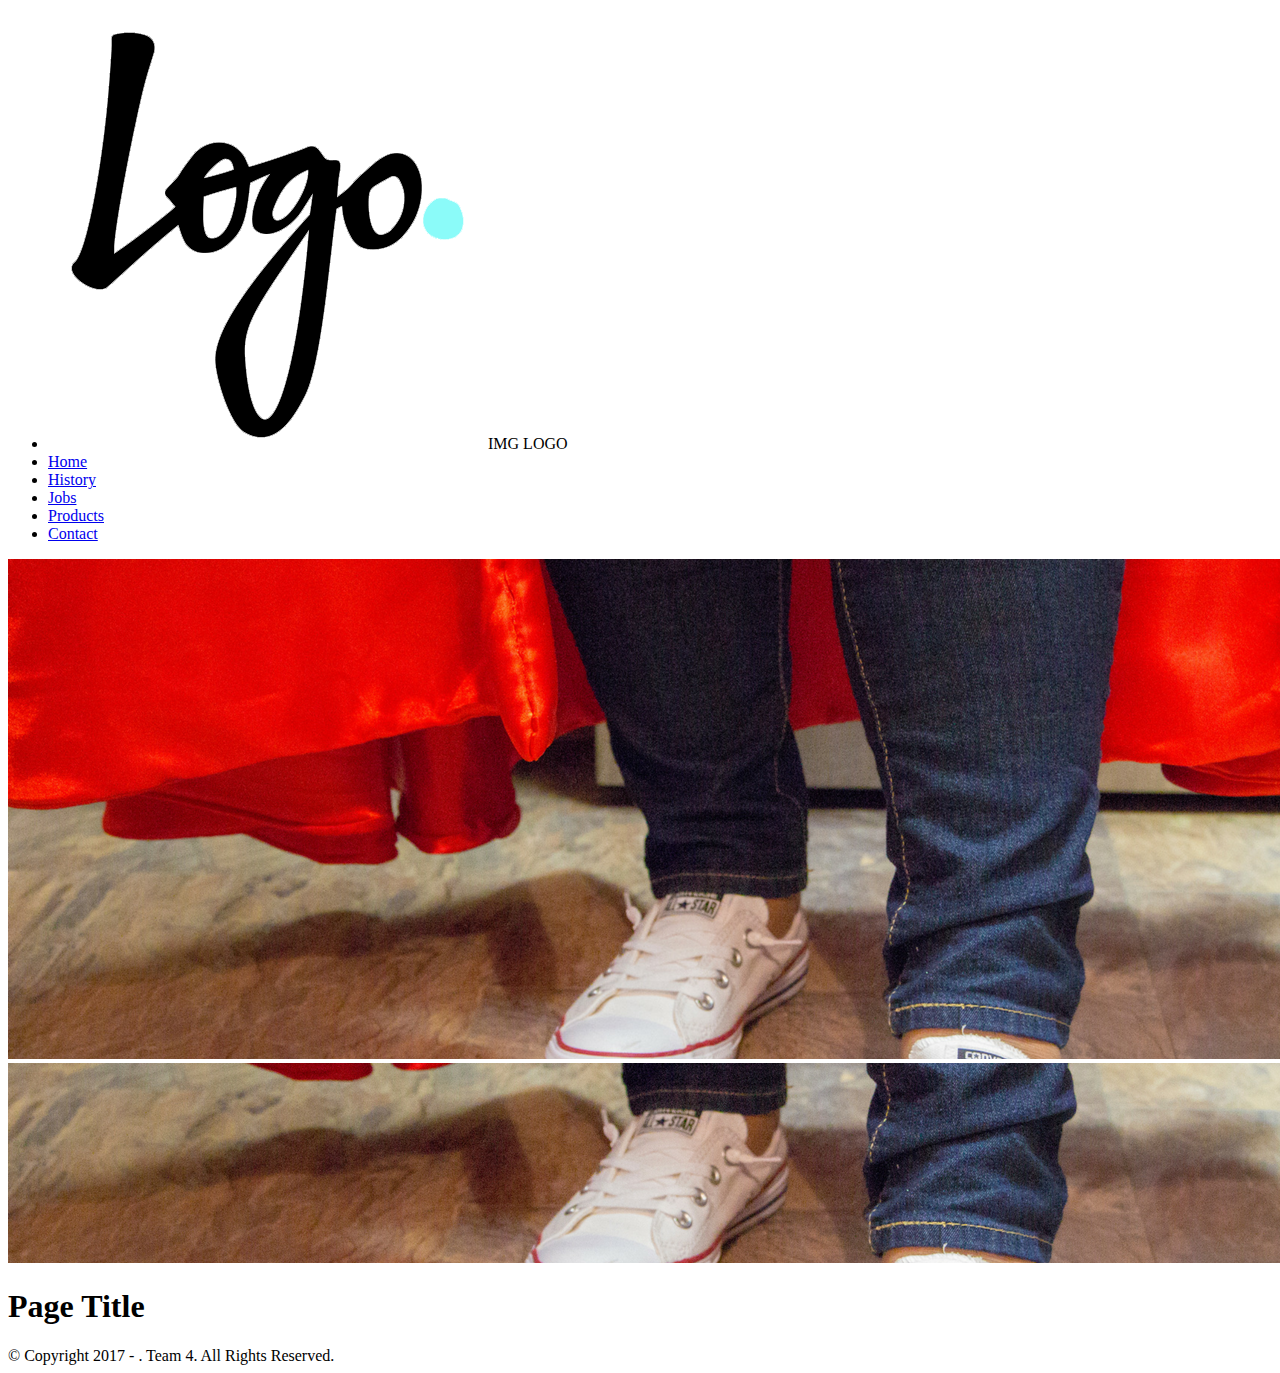
==== contact.html @ b1271606 "made new pages" ====
<!DOCTYPE html>
<html>
  <head>
    <meta charset="utf-8">
    <title></title>
  </head>
  <body>
  	<header>
	  	<nav>
				<ul>
					<li><img src="images/logo.png" alt="">IMG LOGO</li>
					<li><a href="index.html">Home</a></li>
					<li><a href="history.html">History</a></li>
					<li><a href="jobs.html">Jobs</a></li>
					<li><a href="products.html">Products</a></li>
					<li><a href="contact.html">Contact</a></li>
				</ul>
		</nav>

	<div class="heroImage"><img src="images/blog-header.png" alt="Header Image"></div>
	<div class="heroImage"><img src="images/page-header-img.png" alt="Header Image"></div>
	<div class="title"><h1>Page Title</h1></div>
	</header>
	<main>
		
	</main>
  </body>
  <footer>© Copyright 2017 - . Team 4. All Rights Reserved.</footer>
</html>
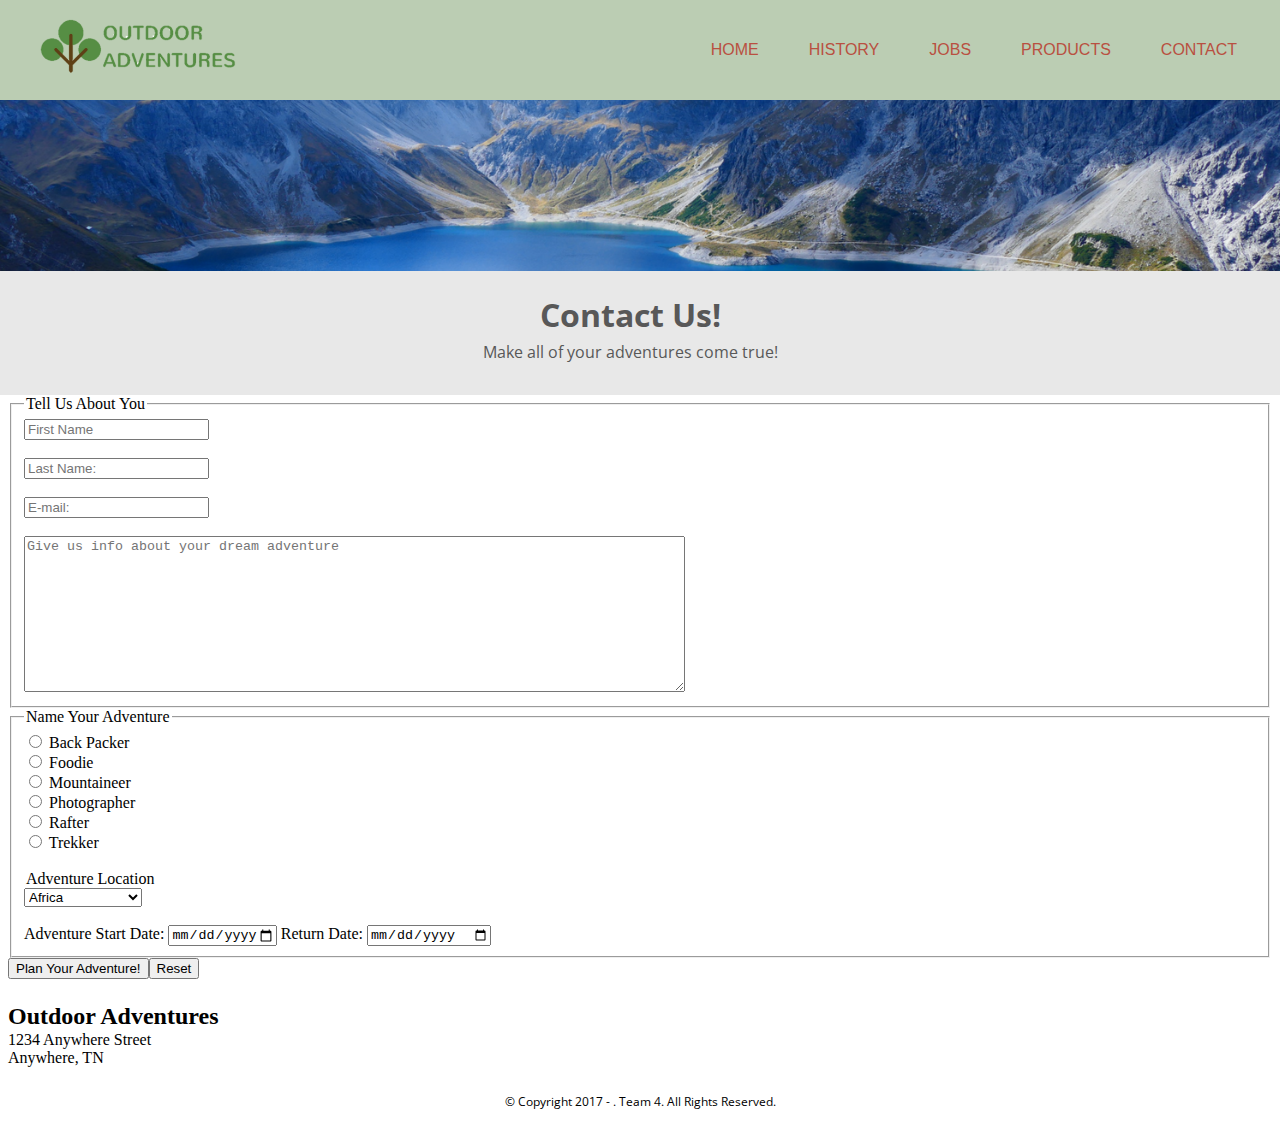
==== commit 94939b82: "completed new pages and css" ====
--- a/contact.html
+++ b/contact.html
@@ -2,13 +2,15 @@
 <html>
   <head>
     <meta charset="utf-8">
-    <title></title>
+    <title>Contact Outdoor Adventures Today!</title>
+    <link rel="stylesheet" type="text/css" href="css/main.css">
+    <link rel="stylesheet" type="text/css" href="css/contact.css">
   </head>
   <body>
   	<header>
 	  	<nav>
-				<ul>
-					<li><img src="images/logo.png" alt="">IMG LOGO</li>
+				<ul class="main-nav">
+					<li class="none"><a href="index.html"><img src="images/logo.png" alt="" width="200px"></a></li>
 					<li><a href="index.html">Home</a></li>
 					<li><a href="history.html">History</a></li>
 					<li><a href="jobs.html">Jobs</a></li>
@@ -17,12 +19,63 @@
 				</ul>
 		</nav>
 
-	<div class="heroImage"><img src="images/blog-header.png" alt="Header Image"></div>
 	<div class="heroImage"><img src="images/page-header-img.png" alt="Header Image"></div>
-	<div class="title"><h1>Page Title</h1></div>
+	<div class="title"><h1>Contact Us!</h1>
+	<p>Make all of your adventures come true!</p>
+	</div>
 	</header>
 	<main>
-		
+
+		<div class="adventureform">
+			<form>
+				<fieldset>
+				    <legend>Tell Us About You</legend>
+				  <input type="text" name="firstname" placeholder="First Name"><br>
+				  <br>
+				  <input type="text" name="lastname" placeholder="Last Name:"><br>
+				  <br>
+				  <input type="email" name="email" placeholder="E-mail:"><br>
+				 <br>
+				    <textarea name="message" rows="10" cols="80" placeholder="Give us info about your dream adventure"></textarea><br>
+
+				</fieldset>
+
+				<fieldset>
+				<legend>Name Your Adventure</legend>
+				  <input type="radio" name="adventuretype" value="back-packer"> Back Packer<br>
+				  <input type="radio" name="adventuretype" value="foodie"> Foodie<br>
+				  <input type="radio" name="adventuretype" value="mountaineer"> Mountaineer<br>
+				  <input type="radio" name="adventuretype" value="photographer"> Photographer<br>
+				  <input type="radio" name="adventuretype" value="rafter"> Rafter<br>
+				  <input type="radio" name="adventuretype" value="trekker" > Trekker<br><br>
+
+
+				  <legend>Adventure Location</legend>
+				  <select name="location">
+				  <option value="africa">Africa</option>
+				  <option value="antartica">Antartica & Artic</option>
+				  <option value="asia">Asia</option>
+				  <option value="aussie">Austrailia</option>
+				  <option value="centralamerica">Central America</option>
+				  <option value="europe">Europe</option>
+				</select>
+				<br><br>
+					Adventure Start Date: <input type="date" name="bday" max="1979-12-31"> 
+					Return Date: <input type="date" name="bday" min="2000-01-02">
+				</fieldset>
+
+			    <input type="submit" value="Plan Your Adventure!"><input type="reset">
+			</form>
+
+		</div>
+
+		<div id="contact-info">
+			<p class="bold">Outdoor Adventures</p>
+			<p>1234 Anywhere Street<br>
+			Anywhere, TN
+
+		</div>
+
 	</main>
   </body>
   <footer>© Copyright 2017 - . Team 4. All Rights Reserved.</footer>
--- a/css/main.css
+++ b/css/main.css
@@ -0,0 +1,117 @@
+@import url('https://fonts.googleapis.com/css?family=Open+Sans');
+
+h1, h2, h3{
+	font-family: "Open Sans";
+}
+
+
+/* -- NAVIGATION -- */
+
+nav{
+	background-color:#BBCDB3;
+	margin-top:-8px;
+	margin-left: -10px;
+	padding-right: 20px;
+	width: 100%;
+	display: flex;
+	flex-direction: column;
+	display: -webkit-flex;
+	display: flex;
+}
+
+.main-nav {
+  display: -webkit-flex;
+  display: flex;
+
+}
+
+ul.main-nav {
+	list-style-type: none;
+}
+
+.main-nav li:first-child {
+  margin-right: auto;
+}
+
+.main-nav a {
+	font-family: "Arial";
+	font-size: 1em;
+	margin: 10px;
+	border-radius: 5px;
+/*	background: #D01E00;*/
+	color: #B95041;
+	display: block;
+	padding: 15px;
+	text-decoration: none;
+	text-align: center;
+	text-transform: uppercase;
+}
+
+.main-nav li a:hover{
+	background: white;
+	color: #0159A0;
+}
+
+li.none a{
+	margin: 0;
+	padding: 0px;
+}
+
+li.none a:hover{
+	margin: 0;
+	background-color: #BBCDB3;
+}
+
+.heroImage img{
+	width: 101.7%;
+	margin-left:-8px;
+}
+
+.title{
+	color: #585858;
+	font-family: "Open Sans";
+	width: 100%;
+	height: 60px;
+	background-color: #E8E8E8;
+	margin:0 auto;
+	margin-top:-30px;
+	margin-left: -10px;
+	padding-right: 20px;
+	text-align: center;
+	padding-top: 40px;
+	padding-bottom: 50px;
+	line-height: 1em;
+}
+
+.title h1{
+	font-family: "Open Sans";
+	color: #585858;
+}
+
+footer{
+	font-size: .75em;
+	padding: 10px;
+	text-align: center;
+	font-family: "Open Sans";
+}
+
+
+
+
+
+
+
+
+
+
+
+
+
+
+
+
+
+
+
+
+
--- a/css/contact.css
+++ b/css/contact.css
@@ -0,0 +1,9 @@
+form{
+
+}
+
+.bold{
+	font-weight: bold;
+	margin-bottom: -15px;
+	font-size: 1.5em;
+}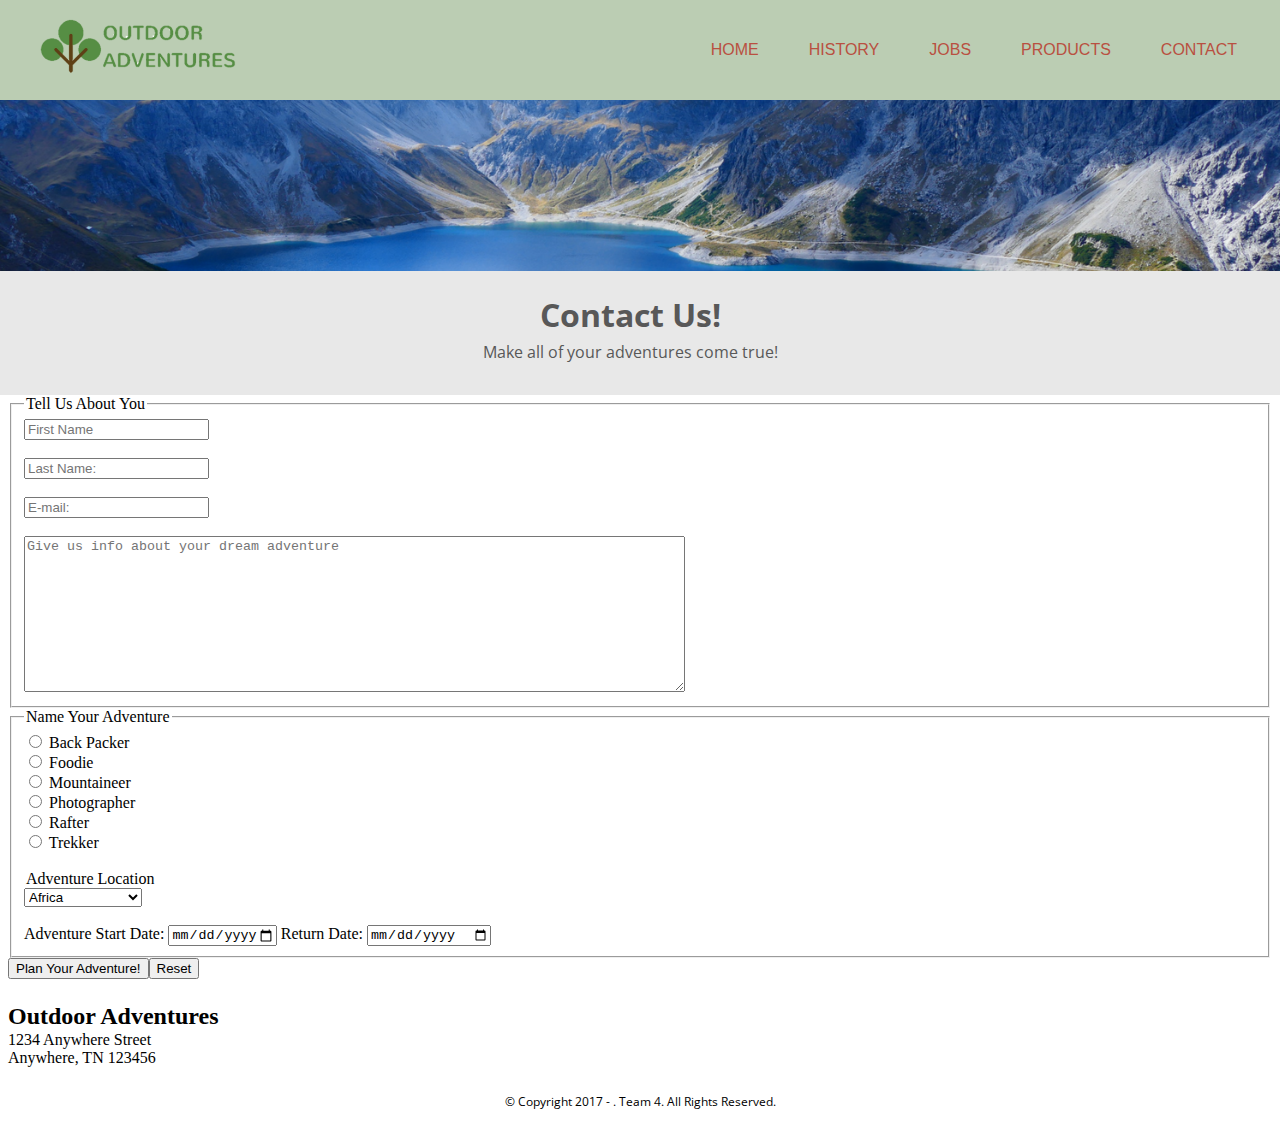
==== commit de9e1424: "contact page updates" ====
--- a/contact.html
+++ b/contact.html
@@ -72,7 +72,8 @@
 		<div id="contact-info">
 			<p class="bold">Outdoor Adventures</p>
 			<p>1234 Anywhere Street<br>
-			Anywhere, TN
+			Anywhere, TN 123456<br>
+			
 
 		</div>
 
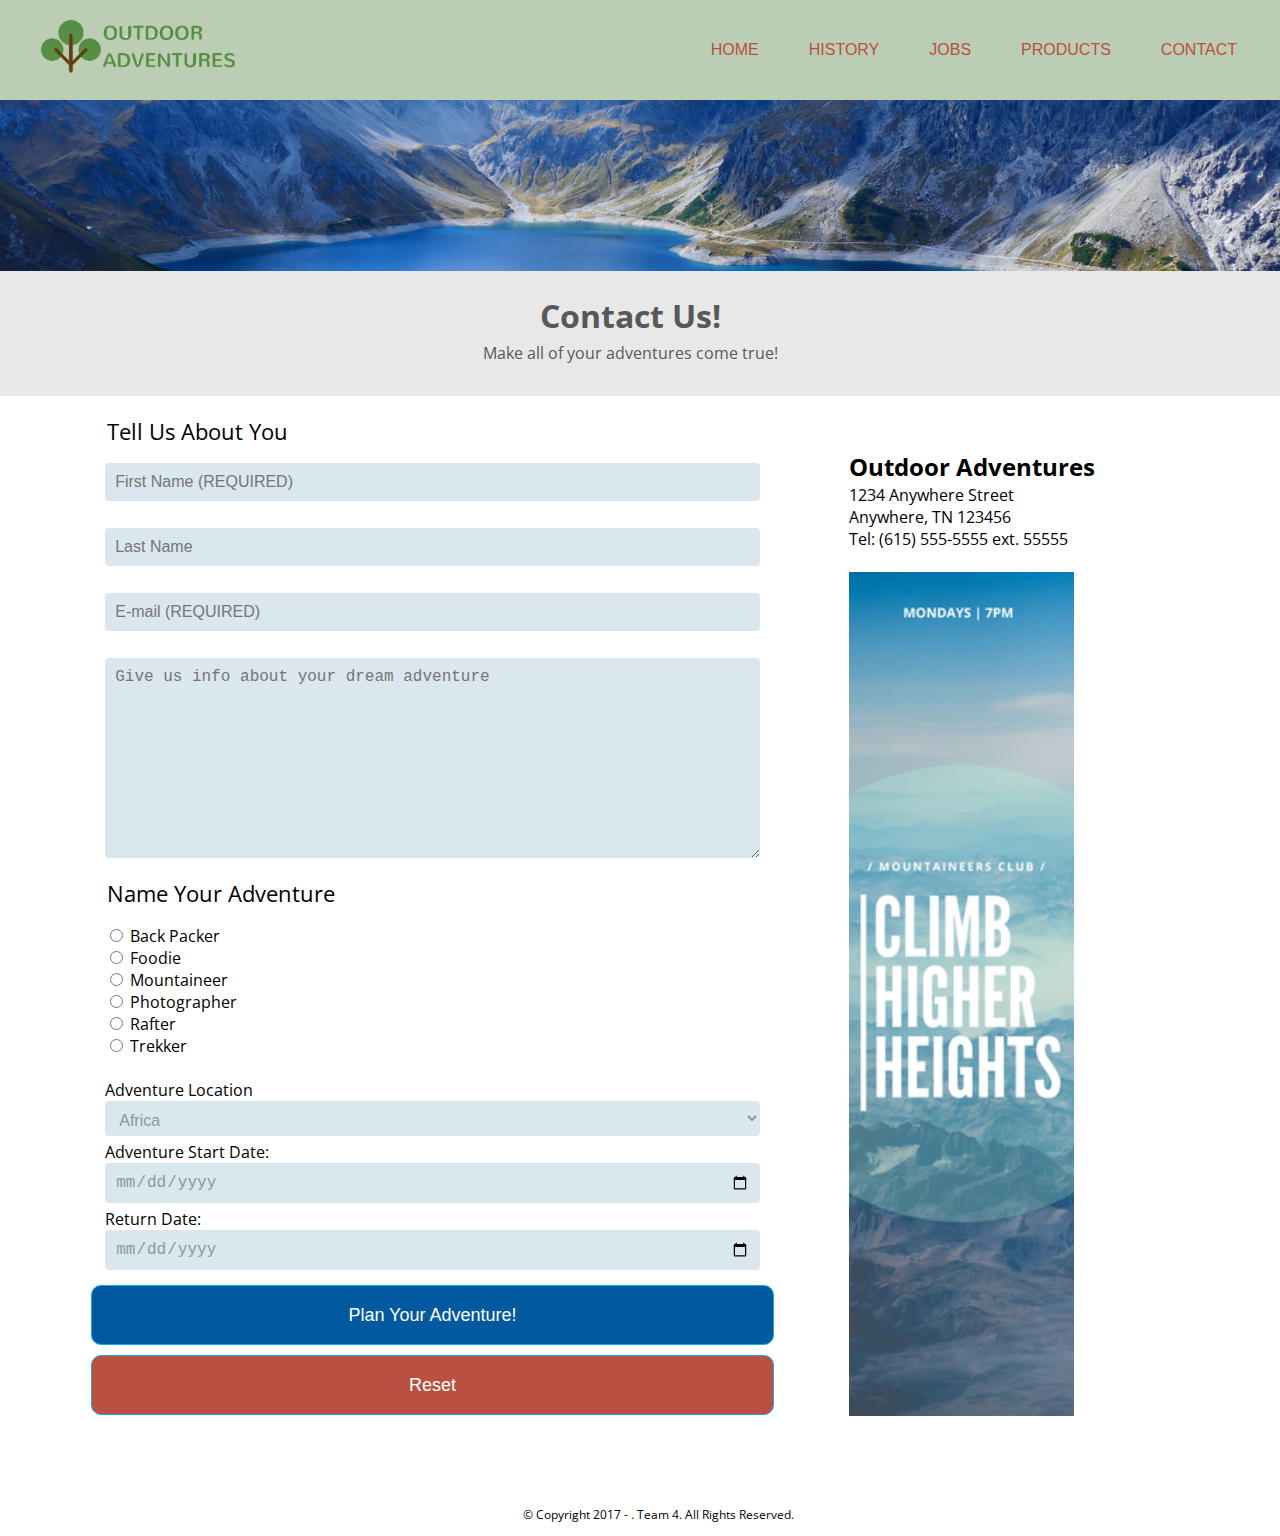
==== commit 1f765073: "Styled contact page and added footer styles to main.css" ====
--- a/contact.html
+++ b/contact.html
@@ -24,17 +24,17 @@
 	<p>Make all of your adventures come true!</p>
 	</div>
 	</header>
-	<main>
+	<main class="contact-main">
 
 		<div class="adventureform">
 			<form>
 				<fieldset>
 				    <legend>Tell Us About You</legend>
-				  <input type="text" name="firstname" placeholder="First Name"><br>
+				  <input type="text" name="firstname" placeholder="First Name (REQUIRED)" required><br>
 				  <br>
-				  <input type="text" name="lastname" placeholder="Last Name:"><br>
+				  <input type="text" name="lastname" placeholder="Last Name"><br>
 				  <br>
-				  <input type="email" name="email" placeholder="E-mail:"><br>
+				  <input type="email" name="email" placeholder="E-mail (REQUIRED)" required><br>
 				 <br>
 				    <textarea name="message" rows="10" cols="80" placeholder="Give us info about your dream adventure"></textarea><br>
 
@@ -50,7 +50,7 @@
 				  <input type="radio" name="adventuretype" value="trekker" > Trekker<br><br>
 
 
-				  <legend>Adventure Location</legend>
+				  Adventure Location<br>
 				  <select name="location">
 				  <option value="africa">Africa</option>
 				  <option value="antartica">Antartica & Artic</option>
@@ -59,9 +59,9 @@
 				  <option value="centralamerica">Central America</option>
 				  <option value="europe">Europe</option>
 				</select>
-				<br><br>
-					Adventure Start Date: <input type="date" name="bday" max="1979-12-31"> 
-					Return Date: <input type="date" name="bday" min="2000-01-02">
+				<br>
+					Adventure Start Date: <input type="date" name="adventuredates" min="2017-07-12"> 
+					Return Date: <input type="date" name="adventuredates" max="2022-01-01">
 				</fieldset>
 
 			    <input type="submit" value="Plan Your Adventure!"><input type="reset">
@@ -69,10 +69,12 @@
 
 		</div>
 
-		<div id="contact-info">
+		<div class="contact-info">
 			<p class="bold">Outdoor Adventures</p>
 			<p>1234 Anywhere Street<br>
 			Anywhere, TN 123456<br>
+			Tel: (615) 555-5555 ext. 55555<br><br>
+			<img src="images/contact-image.png" alt="adventure contact" width="225px">
 			
 
 		</div>
--- a/css/main.css
+++ b/css/main.css
@@ -1,4 +1,8 @@
 @import url('https://fonts.googleapis.com/css?family=Open+Sans');
+
+body{
+	font-family: "Open Sans";
+}
 
 h1, h2, h3{
 	font-family: "Open Sans";
@@ -89,6 +93,8 @@
 }
 
 footer{
+	position: absolute;
+	width: 100%;
 	font-size: .75em;
 	padding: 10px;
 	text-align: center;
--- a/css/contact.css
+++ b/css/contact.css
@@ -1,4 +1,8 @@
-form{
+
+.contact-main{
+	width: 90%;
+	margin: 0 auto;
+	height: 1100px;
 
 }
 
@@ -6,4 +10,138 @@
 	font-weight: bold;
 	margin-bottom: -15px;
 	font-size: 1.5em;
-}+}
+
+.contact-info{
+	height: 1100px;
+	padding-top: 30px;
+
+}
+
+
+/* -- Form Styling -- */
+
+.adventureform{
+    max-width: 60%;
+    height: 1100px;
+    padding: 10px 20px;
+    margin: 10px auto;
+    float: left;
+    	margin-right: 55px;
+}
+
+.adventureform fieldset{
+    border: none;
+}
+
+.adventureform legend {
+    font-size: 1.4em;
+    margin-bottom: 10px;
+}
+
+.adventureform label {
+    display: block;
+    margin-bottom: 8px;
+}
+
+.adventureform input[type="text"],
+.adventureform input[type="date"],
+.adventureform input[type="datetime"],
+.adventureform input[type="email"],
+.adventureform textarea,
+.adventureform select {
+    background: rgba(255,255,255,.1);
+    border: none;
+    border-radius: 4px;
+    font-size: 16px;
+    margin: 0;
+    outline: 0;
+    padding: 10px;
+    width: 100%;
+    box-sizing: border-box; 
+    -webkit-box-sizing: border-box;
+    -moz-box-sizing: border-box; 
+    background-color: #DAE7EF;
+    color:#8a97a0;
+    margin-bottom: 5px;
+    
+}
+.adventureform input[type="text"]:focus,
+.adventureform input[type="date"]:focus,
+.adventureform input[type="datetime"]:focus,
+.adventureform input[type="email"]:focus,
+.adventureform input[type="number"]:focus,
+.adventureform input[type="search"]:focus,
+.adventureform input[type="time"]:focus,
+.adventureform input[type="url"]:focus,
+.adventureform textarea:focus,
+.adventureform select:focus{
+    background: #d2d9dd;
+}
+.adventureform select{
+    height:35px;
+}
+
+.adventureform input[type="submit"],
+.adventureform input[type="reset"]
+{
+    position: relative;
+    display: block;
+    padding: 19px 39px 18px 39px;
+    color: #FFF;
+    margin: 0 auto;
+    font-size: 18px;
+    text-align: center;
+    font-style: normal;
+    width: 100%;
+    border-width: 1px 1px 3px;
+    margin-bottom: 10px;
+    border-radius: 10px;
+}
+
+.adventureform input[type="submit"]{
+	background: #0159A0;
+	border: 1px solid #17ADD9;
+
+}
+
+.adventureform input[type="reset"]{
+	background: #B95041;
+	border: 1px solid #17ADD9;
+}
+
+.adventureform input[type="submit"]:hover,
+.adventureform input[type="reset"]:hover
+{
+    background: #BBCDB3;
+    color: #B95041;
+}
+
+/* -- Form Validation --*/
+.adventureform input:required:invalid {
+        background-color: #DAE7EF;
+    color:#8a97a0;
+}
+
+.adventureform input:required:focus:invalid{
+  background-color: #FA8072;
+  color: white;
+}
+
+
+.adventureform input:required:valid {
+  background-color: #90EE90;
+  color: white;
+}
+
+
+
+
+
+
+
+
+
+
+
+
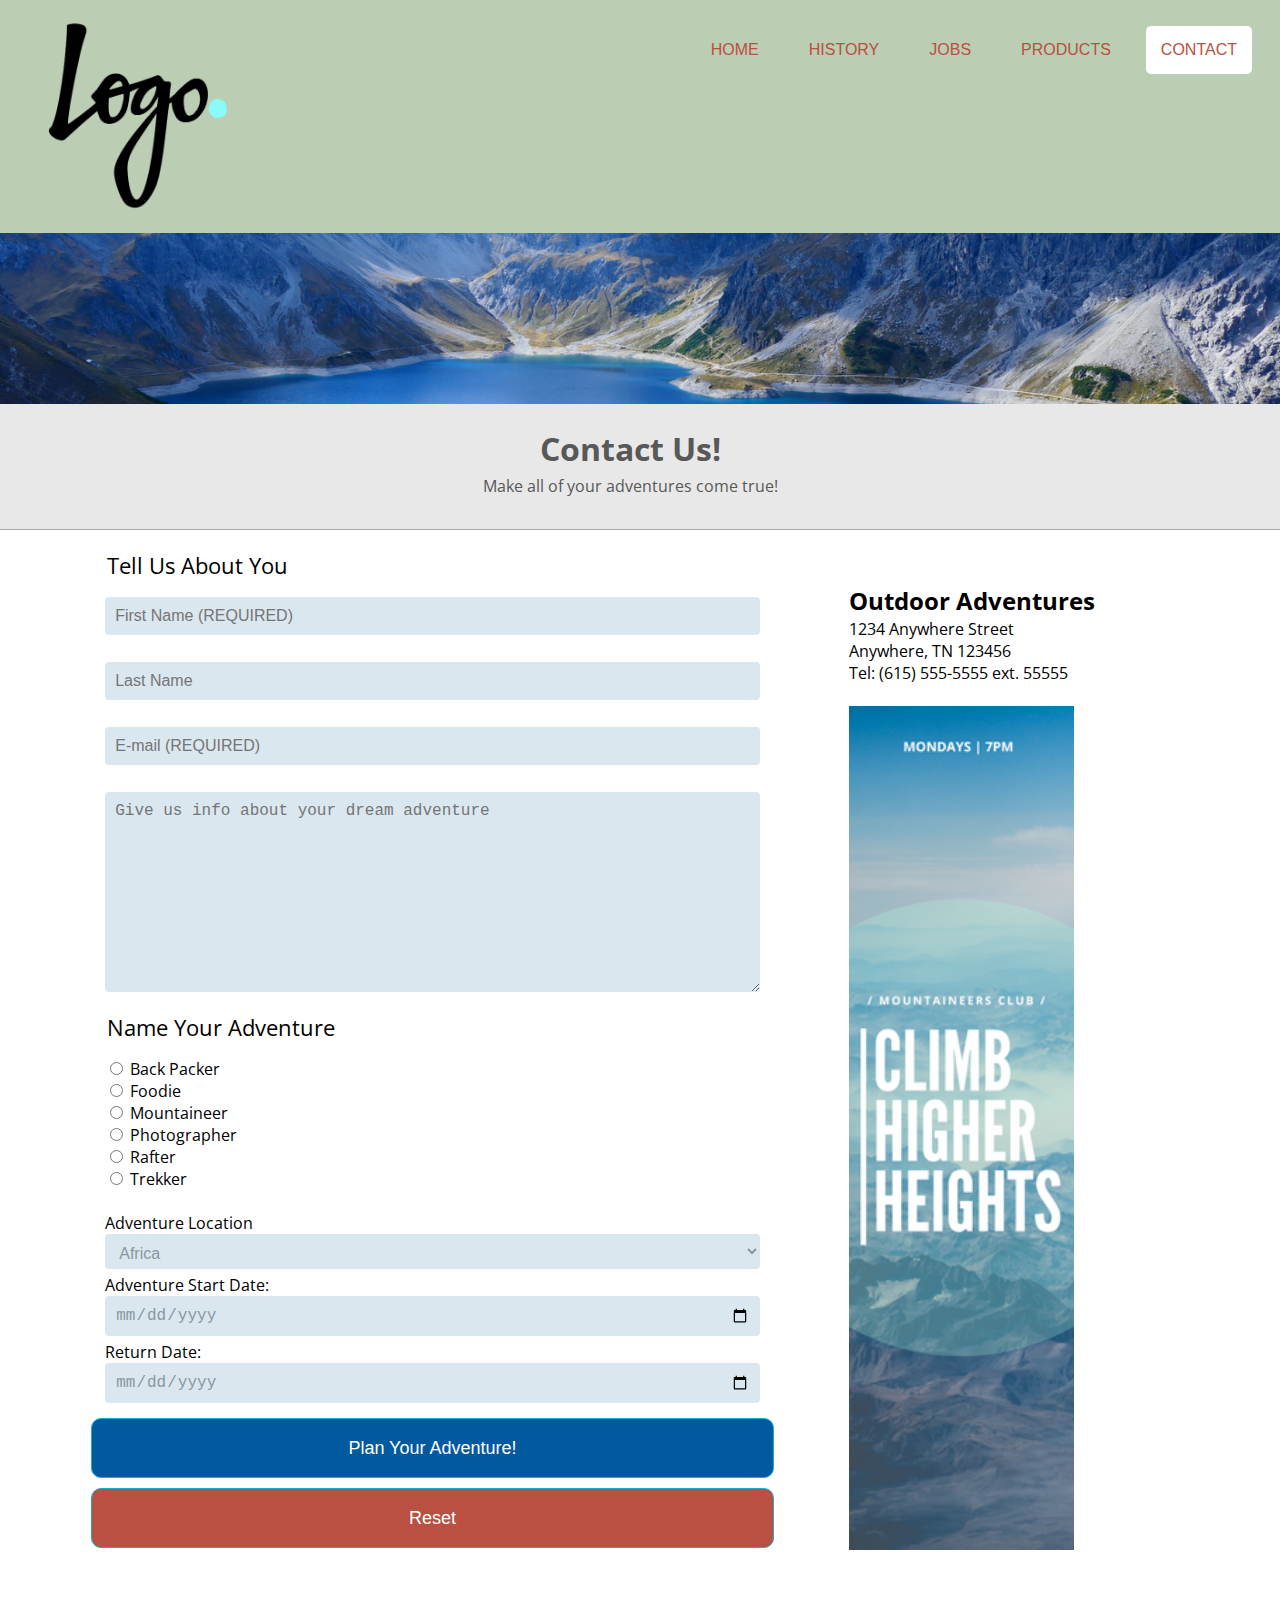
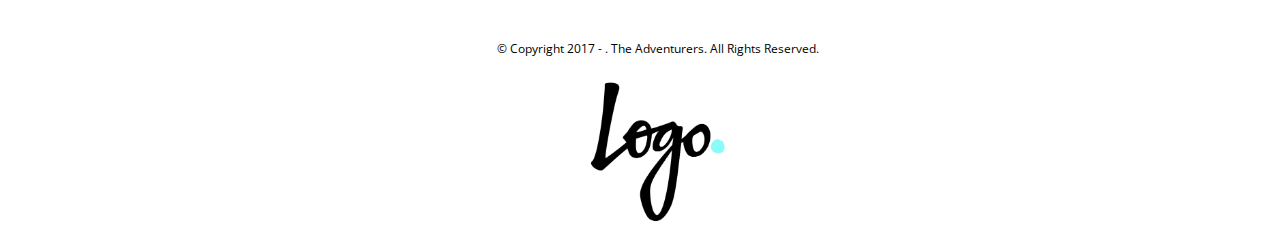
==== commit f0eadf30: "made updates to the footers and header elements to make active page link highlighted. Added logo to " ====
--- a/contact.html
+++ b/contact.html
@@ -15,7 +15,7 @@
 					<li><a href="history.html">History</a></li>
 					<li><a href="jobs.html">Jobs</a></li>
 					<li><a href="products.html">Products</a></li>
-					<li><a href="contact.html">Contact</a></li>
+					<li class="here"><a href="contact.html">Contact</a></li>
 				</ul>
 		</nav>
 
@@ -53,11 +53,11 @@
 				  Adventure Location<br>
 				  <select name="location">
 				  <option value="africa">Africa</option>
-				  <option value="antartica">Antartica & Artic</option>
 				  <option value="asia">Asia</option>
 				  <option value="aussie">Austrailia</option>
 				  <option value="centralamerica">Central America</option>
 				  <option value="europe">Europe</option>
+				  <option value="saintlucia">Saint Lucia</option>
 				</select>
 				<br>
 					Adventure Start Date: <input type="date" name="adventuredates" min="2017-07-12"> 
@@ -81,5 +81,5 @@
 
 	</main>
   </body>
-  <footer>© Copyright 2017 - . Team 4. All Rights Reserved.</footer>
+  <footer>© Copyright 2017 - . The Adventurers. All Rights Reserved.<br><img src="images/logo.png" alt="logo"></footer>
 </html>
--- a/css/main.css
+++ b/css/main.css
@@ -42,7 +42,6 @@
 	font-size: 1em;
 	margin: 10px;
 	border-radius: 5px;
-/*	background: #D01E00;*/
 	color: #B95041;
 	display: block;
 	padding: 15px;
@@ -56,6 +55,12 @@
 	color: #0159A0;
 }
 
+ul.main-nav li.here>a{
+	background: white;
+	color: #B95041;
+}
+
+
 li.none a{
 	margin: 0;
 	padding: 0px;
@@ -65,6 +70,8 @@
 	margin: 0;
 	background-color: #BBCDB3;
 }
+
+
 
 .heroImage img{
 	width: 101.7%;
@@ -85,6 +92,7 @@
 	padding-top: 40px;
 	padding-bottom: 50px;
 	line-height: 1em;
+	border-bottom: 1px solid #A8A8A8;
 }
 
 .title h1{
@@ -99,6 +107,11 @@
 	padding: 10px;
 	text-align: center;
 	font-family: "Open Sans";
+}
+
+footer img{
+	 width:150px;
+	 padding-top: 20px; 
 }
 
 
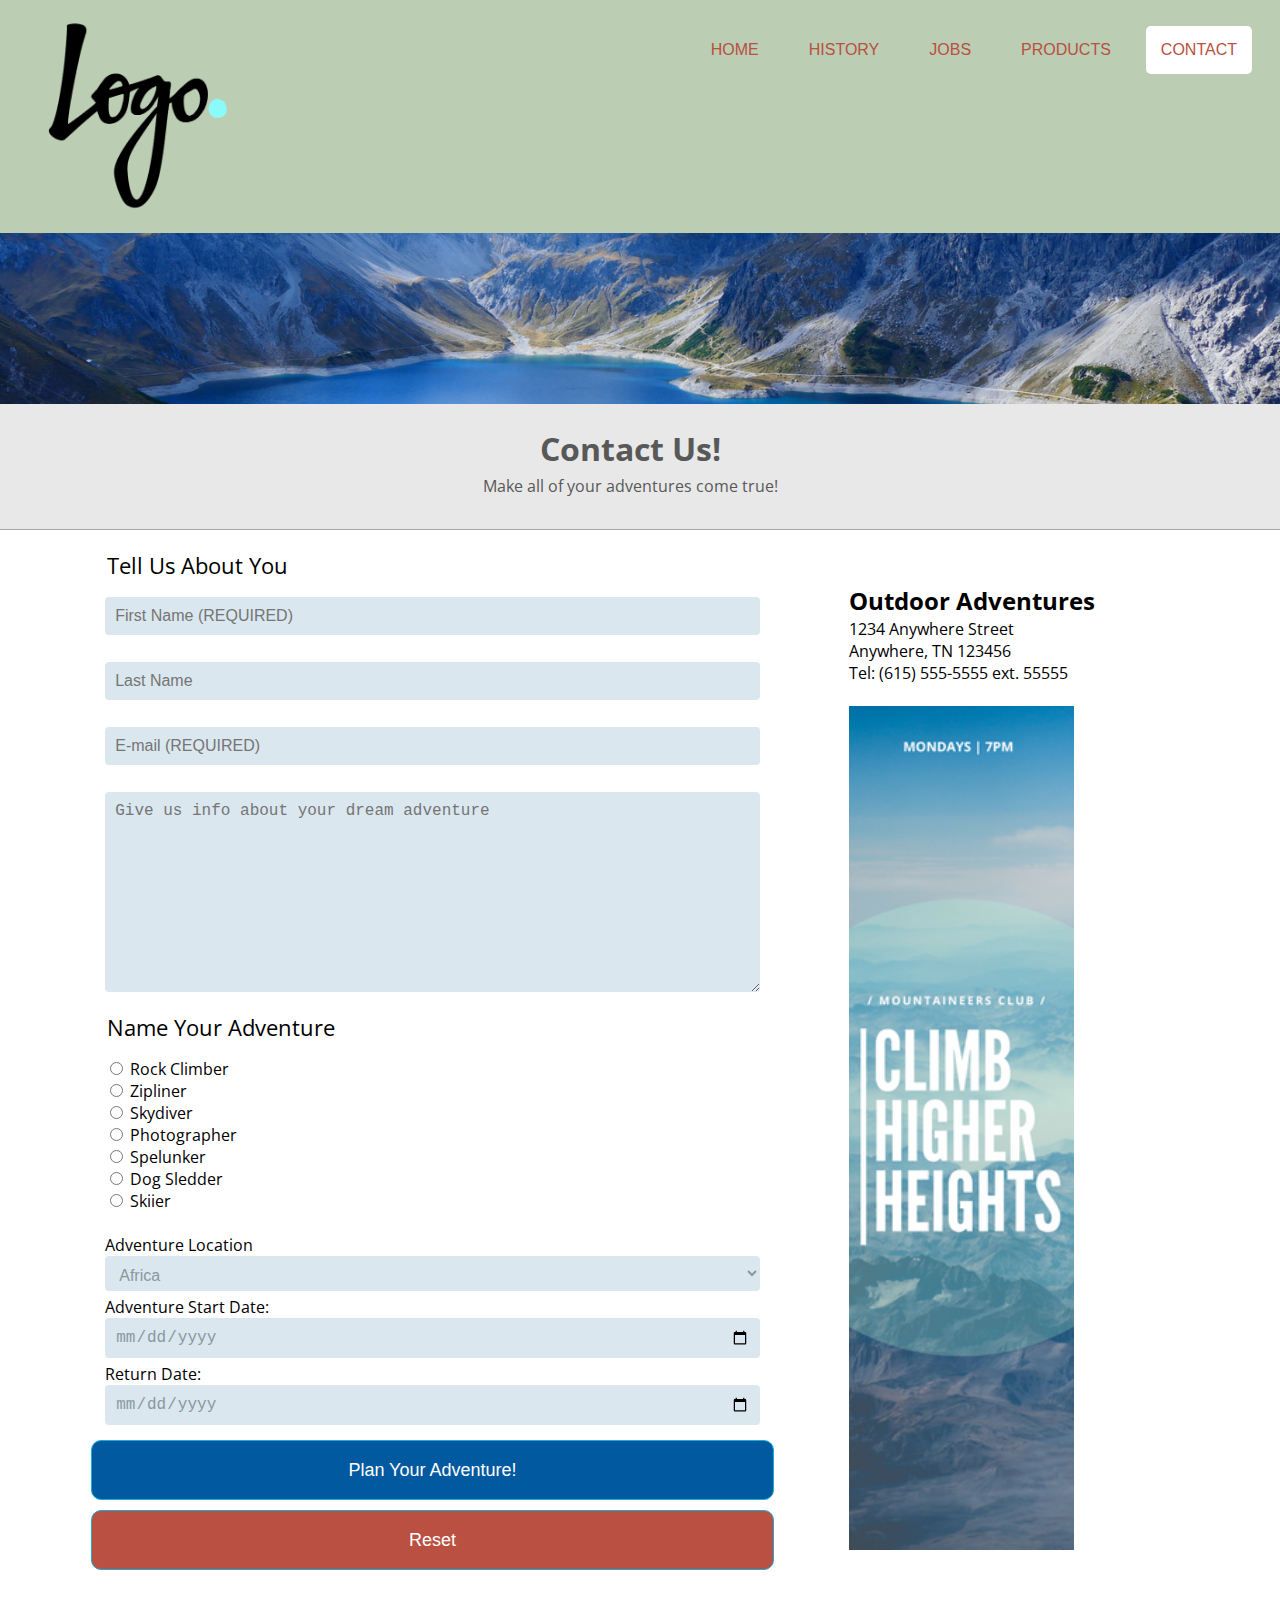
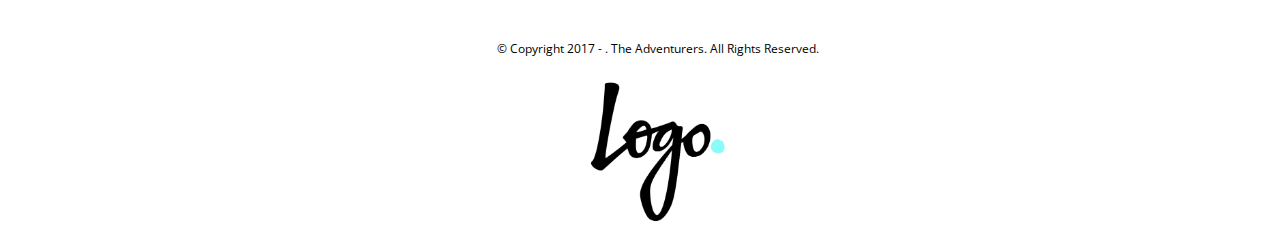
==== commit 2c50864a: "updated contact page to be consistent with product page" ====
--- a/contact.html
+++ b/contact.html
@@ -42,12 +42,13 @@
 
 				<fieldset>
 				<legend>Name Your Adventure</legend>
-				  <input type="radio" name="adventuretype" value="back-packer"> Back Packer<br>
-				  <input type="radio" name="adventuretype" value="foodie"> Foodie<br>
-				  <input type="radio" name="adventuretype" value="mountaineer"> Mountaineer<br>
+				  <input type="radio" name="adventuretype" value="rock-climber"> Rock Climber<br>
+				  <input type="radio" name="adventuretype" value="zipliner"> Zipliner<br>
+          <input type="radio" name="adventuretype" value="skydiver" > Skydiver<br>
 				  <input type="radio" name="adventuretype" value="photographer"> Photographer<br>
-				  <input type="radio" name="adventuretype" value="rafter"> Rafter<br>
-				  <input type="radio" name="adventuretype" value="trekker" > Trekker<br><br>
+				  <input type="radio" name="adventuretype" value="spelunker"> Spelunker<br>
+				  <input type="radio" name="adventuretype" value="dog-sledder"> Dog Sledder<br>
+          <input type="radio" name="adventuretype" value="skiier" > Skiier<br><br>
 
 
 				  Adventure Location<br>
@@ -57,10 +58,11 @@
 				  <option value="aussie">Austrailia</option>
 				  <option value="centralamerica">Central America</option>
 				  <option value="europe">Europe</option>
+          <option value="northamerica">North America</option>
 				  <option value="saintlucia">Saint Lucia</option>
 				</select>
 				<br>
-					Adventure Start Date: <input type="date" name="adventuredates" min="2017-07-12"> 
+					Adventure Start Date: <input type="date" name="adventuredates" min="2017-07-12">
 					Return Date: <input type="date" name="adventuredates" max="2022-01-01">
 				</fieldset>
 
@@ -75,7 +77,7 @@
 			Anywhere, TN 123456<br>
 			Tel: (615) 555-5555 ext. 55555<br><br>
 			<img src="images/contact-image.png" alt="adventure contact" width="225px">
-			
+
 
 		</div>
 
